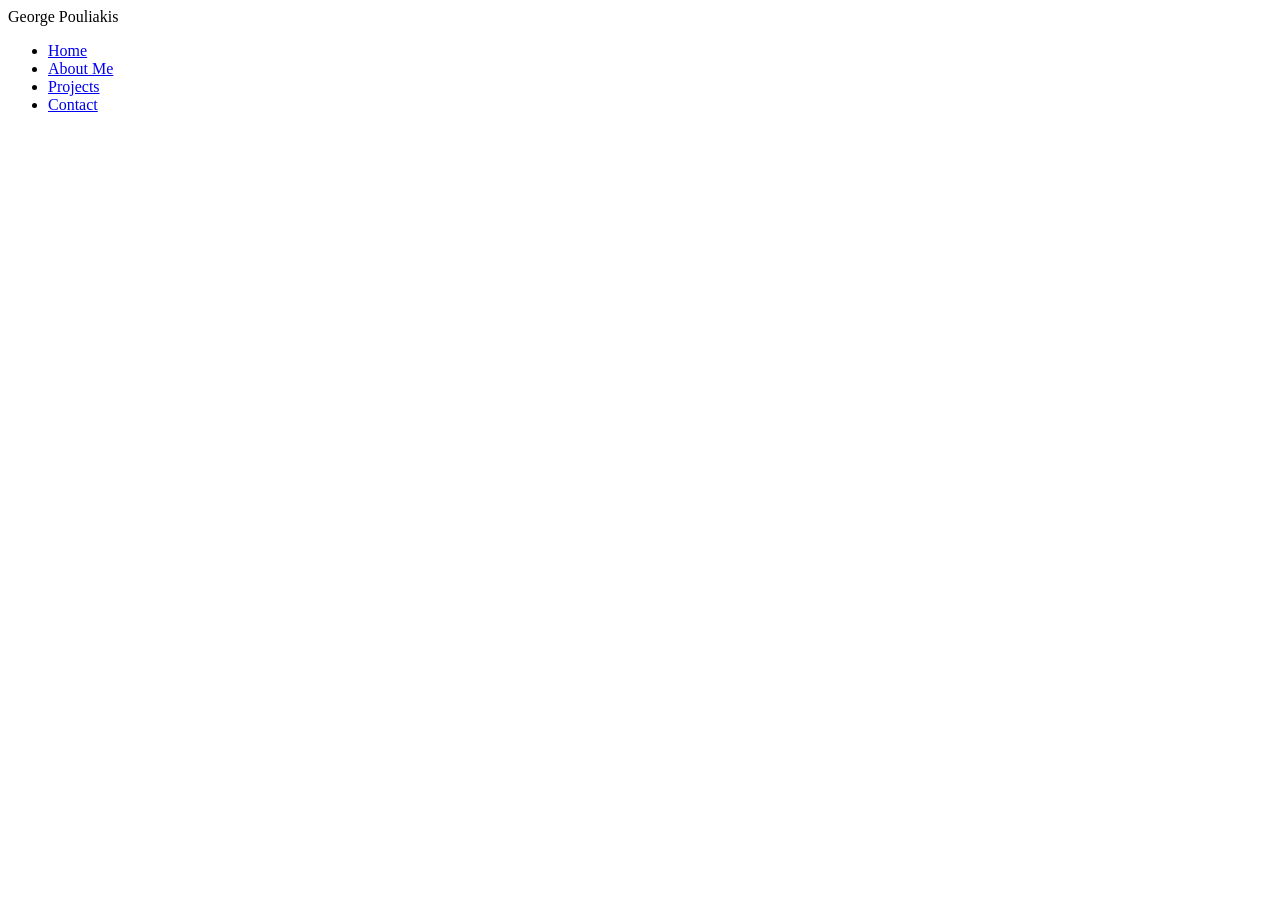
==== index.html @ e9a75c2d "Add files via upload" ====
<!doctype html>
<html lang="en">
  <head>
    <meta charset="UTF-8" />
    <meta name="viewport" content="width=device-width, initial-scale=1.0" />
    <link rel="stylesheet" href="style.css" />
    <title>Document</title>
  </head>
  <body>
    <!-- header -->
    <div class="header">
      <div class="left-header">George Pouliakis</div>
      <div class="right-header">
        <ul>
          <li><a href="#">Home</a></li>
          <li><a href="#">About Me</a></li>
          <li><a href="#">Projects</a></li>
          <li><a href="#">Contact</a></li>
        </ul>
      </div>
    </div>

    <!-- Hero -->
    <div class="hero"></div>

    <!-- footer -->
  </body>
</html>
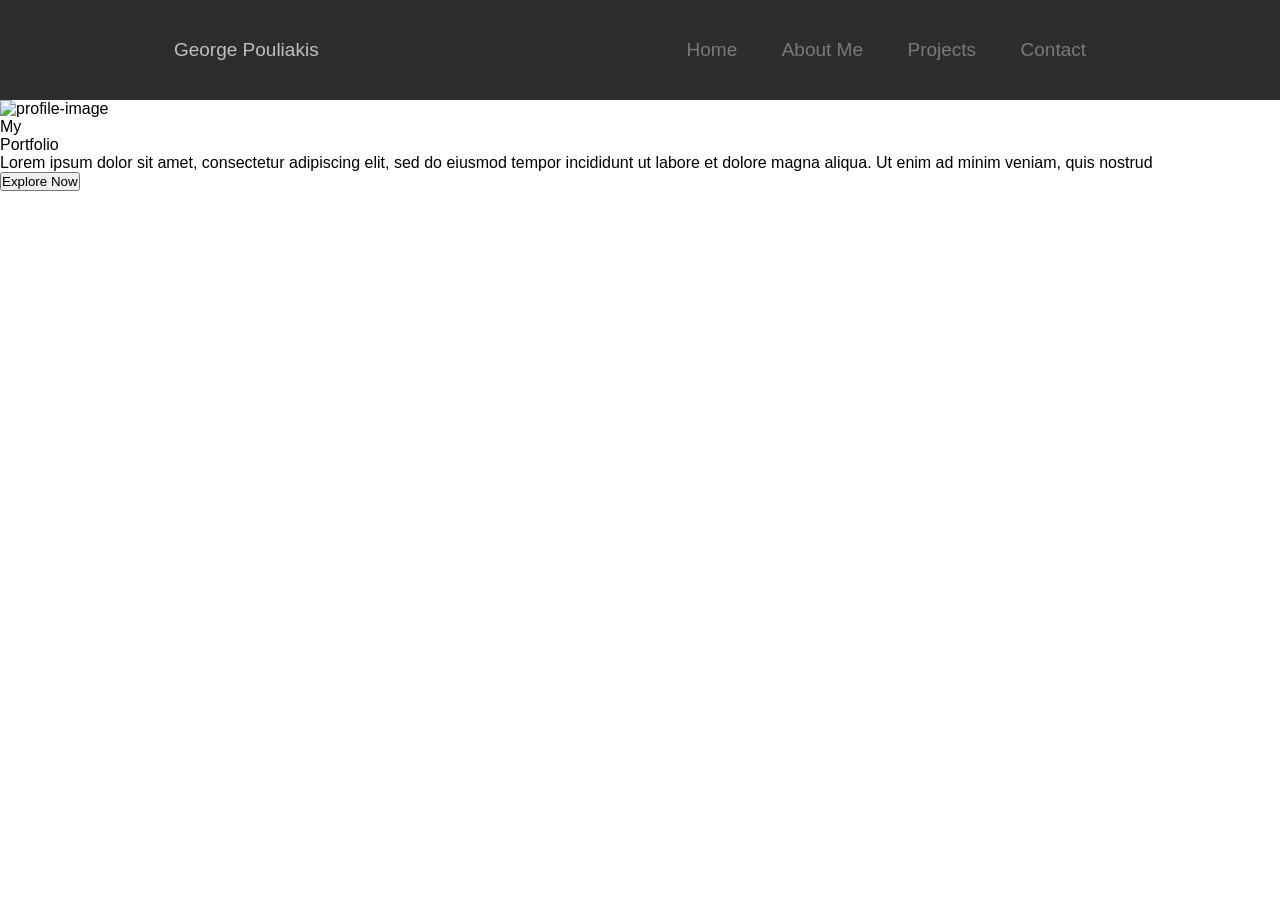
==== commit 36b9d689: "Hero section" ====
--- a/index.html
+++ b/index.html
@@ -6,6 +6,7 @@
     <link rel="stylesheet" href="style.css" />
     <title>Document</title>
   </head>
+
   <body>
     <!-- header -->
     <div class="header">
@@ -21,7 +22,28 @@
     </div>
 
     <!-- Hero -->
-    <div class="hero"></div>
+    <div class="hero">
+      <div class="profile-image">
+        <img src="profile-image.jpg" alt="profile-image" />
+      </div>
+
+      <div class="info-container">
+        <div class="informations">
+          <p id="info-1">
+            My <br />
+            Portfolio
+          </p>
+          <p id="info-2">
+            Lorem ipsum dolor sit amet, consectetur adipiscing elit, sed do
+            eiusmod tempor incididunt ut labore et dolore magna aliqua. Ut enim
+            ad minim veniam, quis nostrud
+          </p>
+          <div class="explore-btn">
+            <button id="button-1">Explore Now</button>
+          </div>
+        </div>
+      </div>
+    </div>
 
     <!-- footer -->
   </body>
--- a/style.css
+++ b/style.css
@@ -0,0 +1,39 @@
+body {
+  font-family: "Inter", sans-serif;
+  font-style: normal;
+  font-weight: 5 00;
+}
+* {
+  margin: 0;
+  padding: 0;
+}
+.header {
+  height: 100px;
+  background-color: #2d2d2d;
+  display: flex;
+  justify-content: space-around;
+  align-items: center;
+}
+
+.left-header {
+  font-size: 19px;
+  color: #c0c0c0;
+}
+
+li {
+  list-style-type: none;
+  display: inline-block;
+  margin: 0 10px;
+  padding: 10px;
+  font-size: 19px;
+  cursor: pointer;
+}
+
+li a {
+  color: #7a7a7a;
+  text-decoration: none;
+}
+
+li:hover a {
+  color: white;
+}
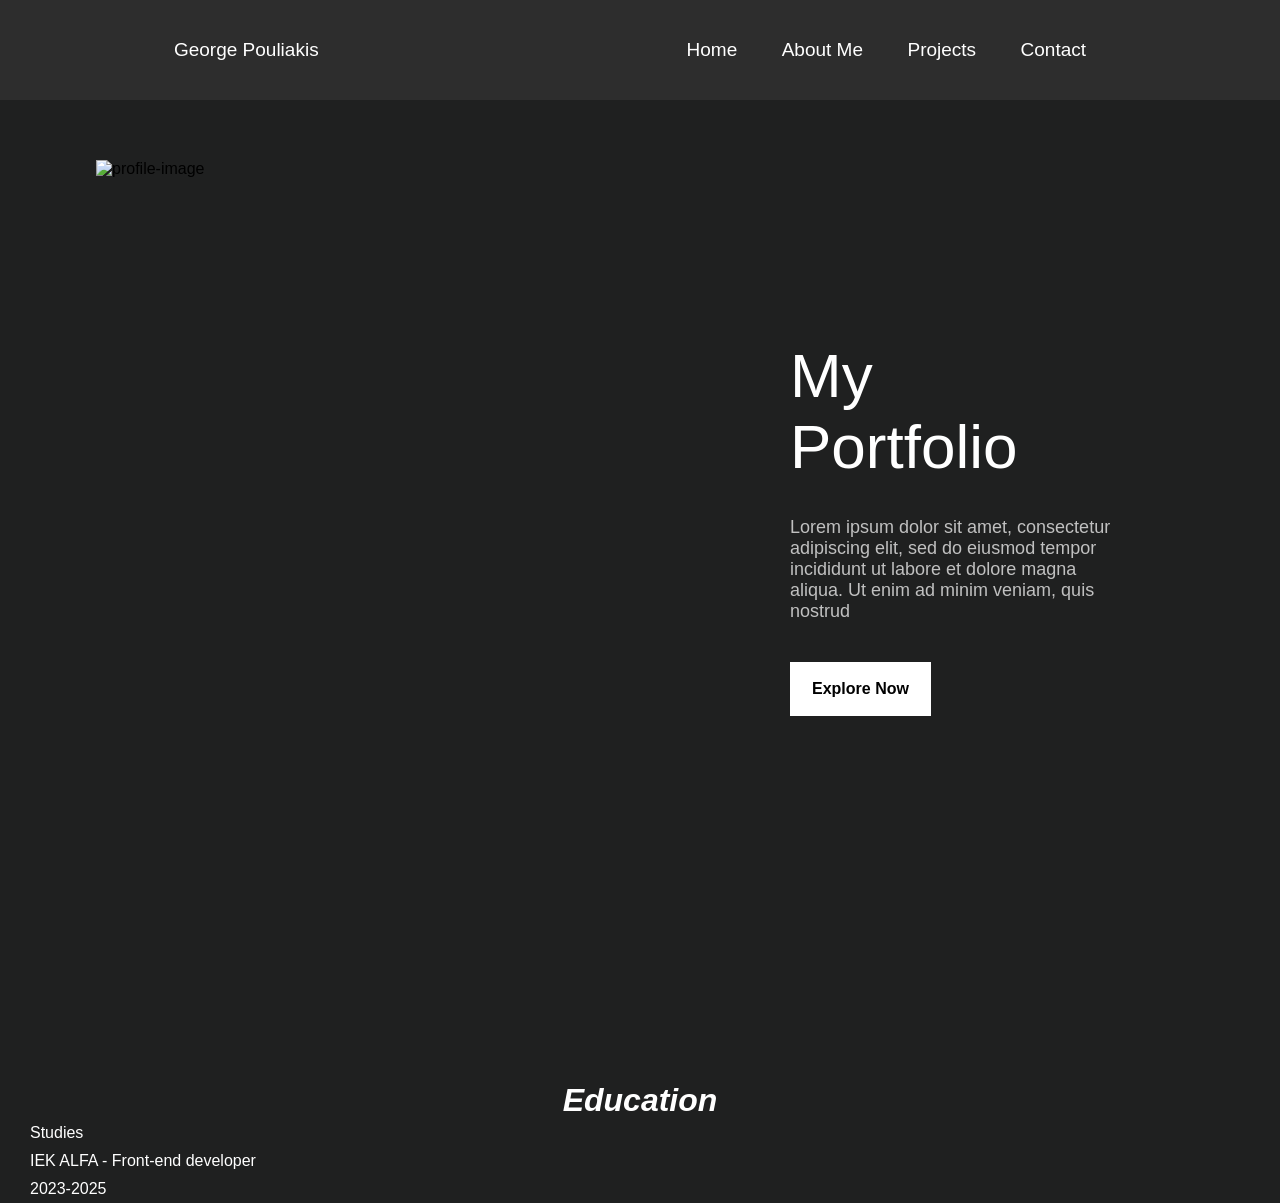
==== commit 535420cb: "Add files via upload" ====
--- a/index.html
+++ b/index.html
@@ -24,7 +24,7 @@
     <!-- Hero -->
     <div class="hero">
       <div class="profile-image">
-        <img src="profile-image.jpg" alt="profile-image" />
+        <img src="download.jpg" alt="profile-image" />
       </div>
 
       <div class="info-container">
@@ -45,6 +45,16 @@
       </div>
     </div>
 
+    <!-- 1st section -->
+     <div class="education-container">
+        <h2>Education</h2>
+     </div>
+     <div class="education-info">
+        <p>Studies</p>
+        <p>IEK ALFA - Front-end developer</p>
+        <p>2023-2025</p>
+     </div>
+
     <!-- footer -->
   </body>
 </html>
--- a/style.css
+++ b/style.css
@@ -2,6 +2,7 @@
   font-family: "Inter", sans-serif;
   font-style: normal;
   font-weight: 5 00;
+  background-color:  #1f2020;;
 }
 * {
   margin: 0;
@@ -17,7 +18,7 @@
 
 .left-header {
   font-size: 19px;
-  color: #c0c0c0;
+  color: white;
 }
 
 li {
@@ -30,10 +31,94 @@
 }
 
 li a {
-  color: #7a7a7a;
+  color: white;
   text-decoration: none;
 }
 
 li:hover a {
+  color: lightblue;
+}
+
+.hero {
+  height: 89.1vh;
+  background-color: #1f2020;
+  display: grid;
+  grid-template-columns: 50% 50%;
+  margin-top: 40px;
+}
+
+.profile-image {
+  width: 70%;
+  height: 780px;
+  display: flex;
+  align-items: center;
+  justify-content: center;
+  margin-top: 20px;
+  margin-left: 15%;
+}
+
+.profile-image img {
+  width: 100%;
+  height: 100%;
+  object-fit: auto;
+}
+
+.info-container {
+  display: flex;
+  flex-direction: column;
+  align-items: flex-start;
+  background-color: #1f2020;
+  padding: 20px 150px;
+}
+
+.informations {
+  margin-top: 180px;
+}
+#info-1 {
+  font-size: 62px;
   color: white;
 }
+
+#info-2 {
+  font-size: 18px;
+  margin-top: 35px;
+  color: #c0c0c0;
+}
+
+.explore-btn {
+  margin-top: 40px;
+}
+
+#button-1 {
+  font-size: 16px;
+  font-weight: 600;
+  padding: 16px 20px;
+  cursor: pointer;
+  border: 2px solid white;
+  background-color: white;
+}
+#button-1:hover{
+  background-color: lightblue;
+  color: black;
+  border: 2px solid lightblue;
+}
+
+
+.education-container{
+  margin-top: 140px;
+}
+
+.education-container>h2{
+  text-align: center;
+  color: white;
+  font-family: "Inter", sans-serif;
+  font-size: 32px;
+  font-style: italic;
+  font-weight: 900;
+}
+
+.education-info>p{
+  padding: 10px 30px;
+  line-height: 0.5;
+  color: white;
+}
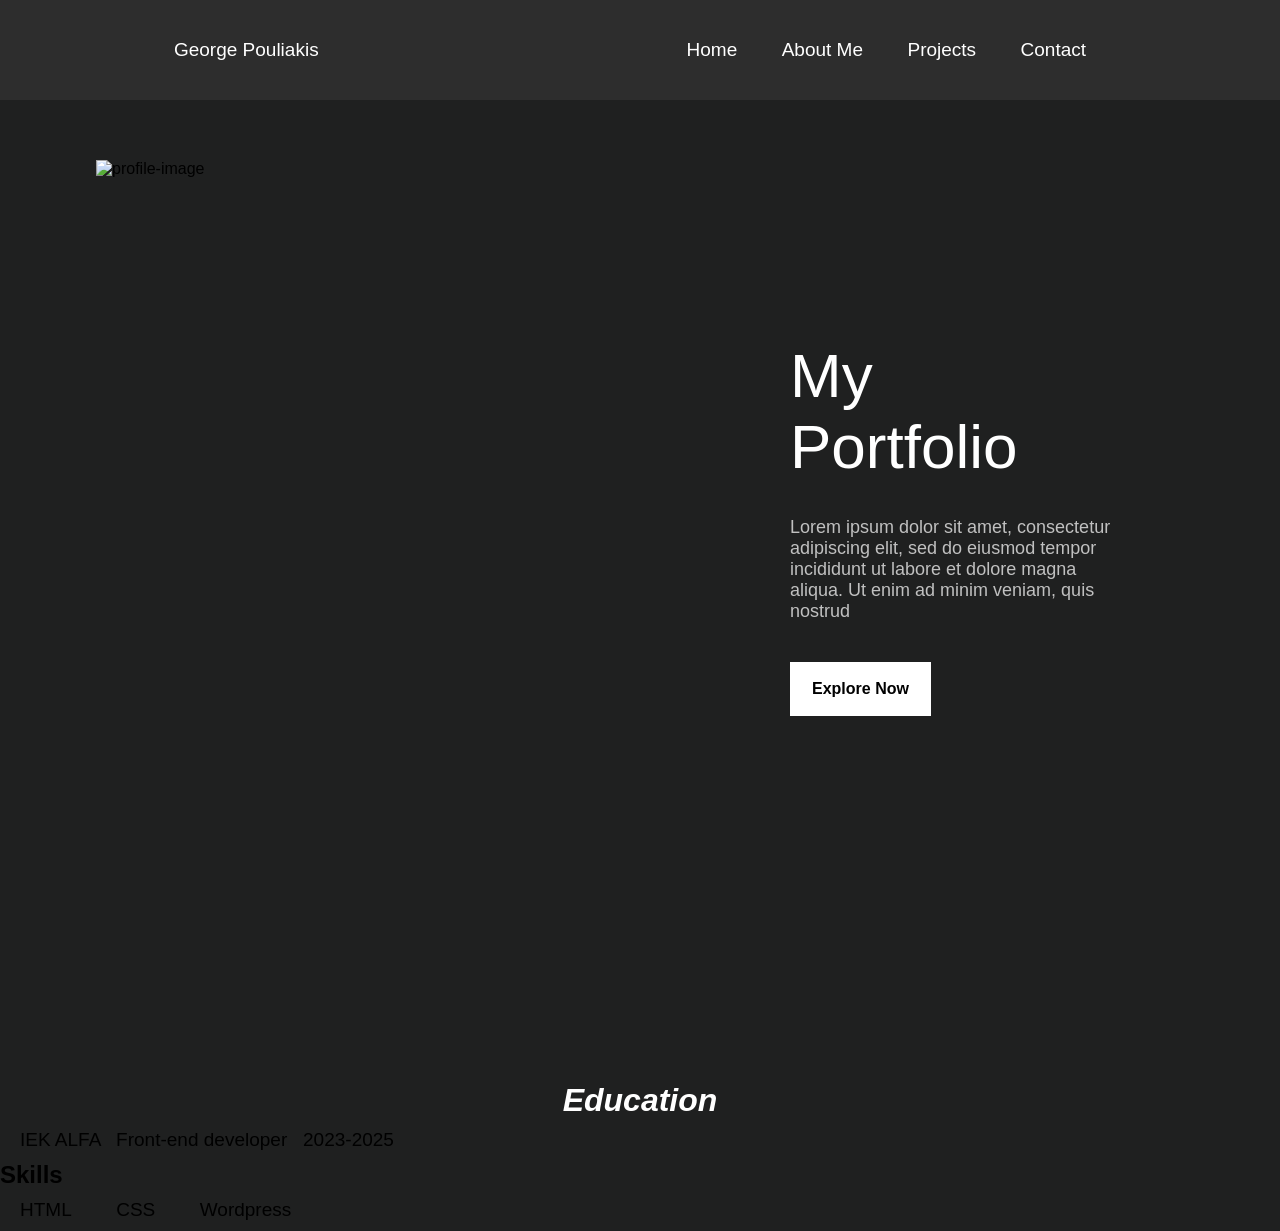
==== commit 271fa50b: "Add files via upload" ====
--- a/index.html
+++ b/index.html
@@ -46,15 +46,28 @@
     </div>
 
     <!-- 1st section -->
-     <div class="education-container">
-        <h2>Education</h2>
-     </div>
-     <div class="education-info">
-        <p>Studies</p>
-        <p>IEK ALFA - Front-end developer</p>
-        <p>2023-2025</p>
-     </div>
+     <div class="background-profile">
+      <div class="education-container">
+          <h2>Education</h2>
+          <div class="education-info">
+            <ul>
+              <li id="studies">IEK ALFA &nbsp; Front-end developer &nbsp; 2023-2025</li>
+            </ul>
+          </div>
+      </div>
+      <div class="skills-container">
+          <h2>Skills</h2>
+          <div class="skills-info">
+            <ul>
+              <li id="skills">HTML</li>
+              <li id="skills">CSS</li>
+              <li id="skills">Wordpress</li>
+            </ul>
+          </div>
+      </div>
+    </div>
 
     <!-- footer -->
+     <div class="footer"></div>
   </body>
 </html>
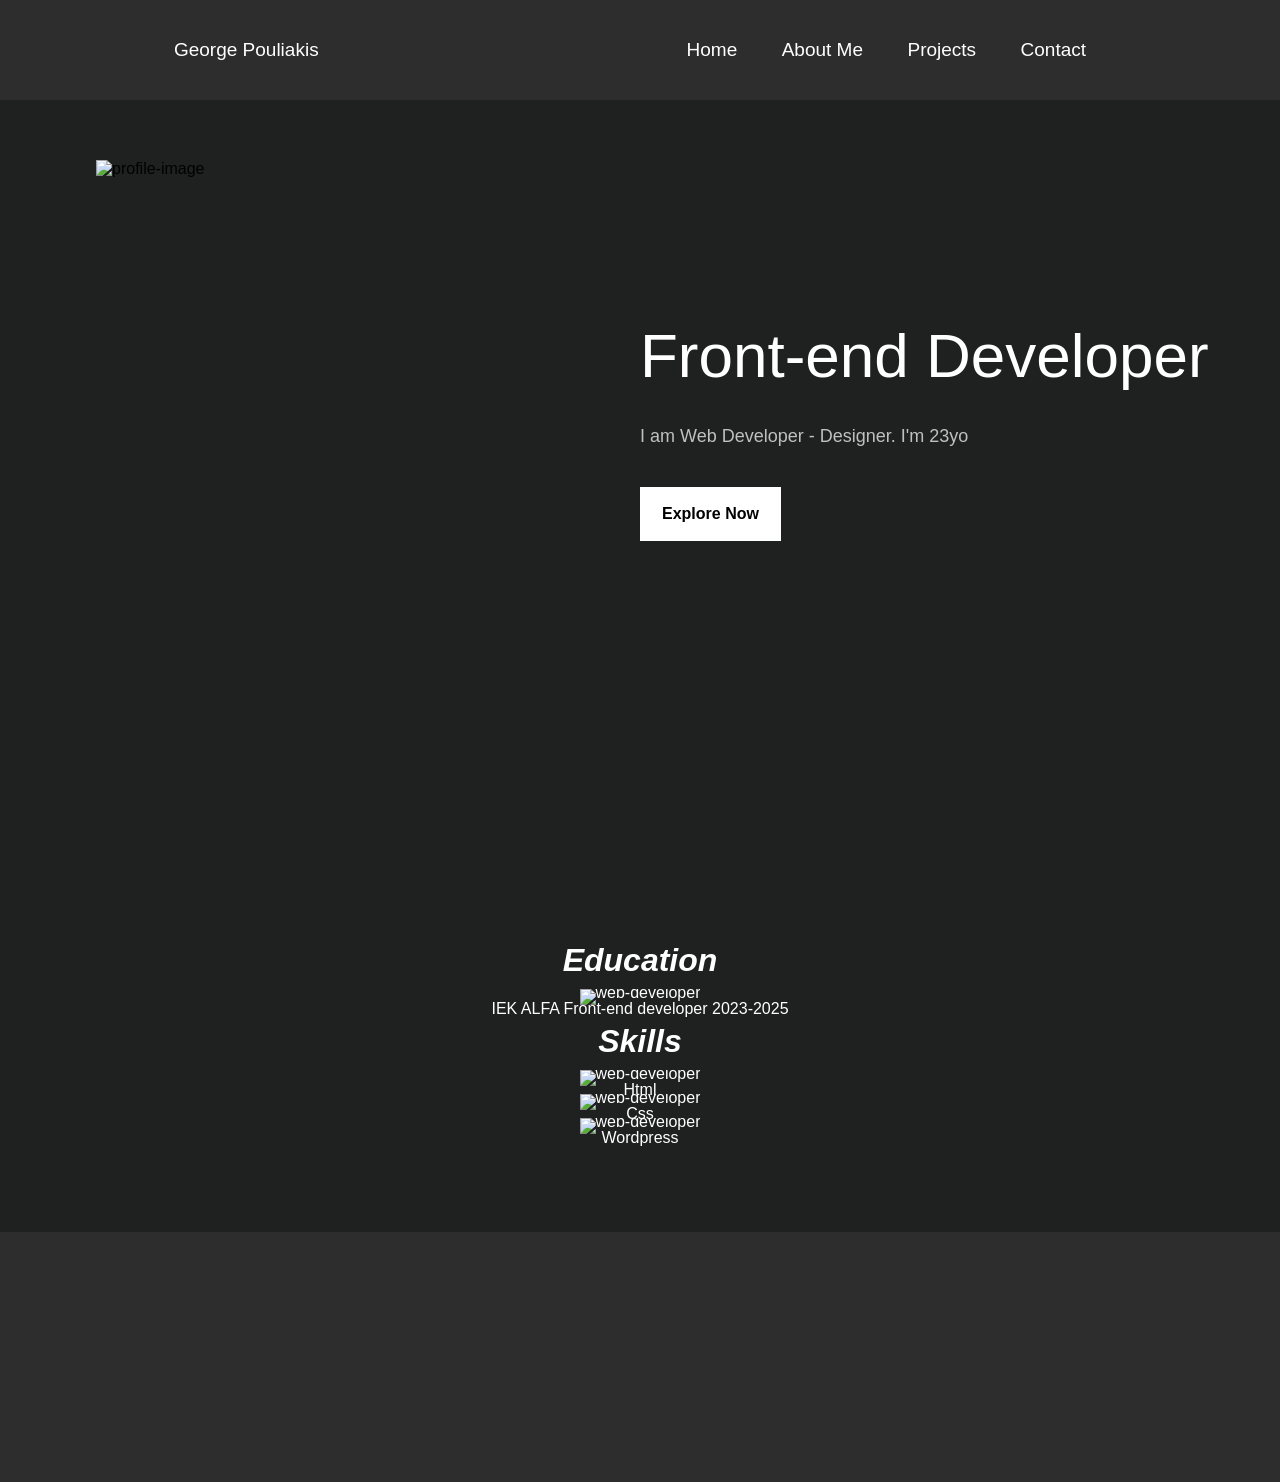
==== commit 1b3c5f65: "Add files via upload" ====
--- a/index.html
+++ b/index.html
@@ -24,48 +24,48 @@
     <!-- Hero -->
     <div class="hero">
       <div class="profile-image">
-        <img src="download.jpg" alt="profile-image" />
+        <img src="/images/download.jpg" alt="profile-image" />
       </div>
-
-      <div class="info-container">
         <div class="informations">
           <p id="info-1">
-            My <br />
-            Portfolio
+            Front-end Developer
           </p>
           <p id="info-2">
-            Lorem ipsum dolor sit amet, consectetur adipiscing elit, sed do
-            eiusmod tempor incididunt ut labore et dolore magna aliqua. Ut enim
-            ad minim veniam, quis nostrud
+             I am Web Developer - Designer. I'm 23yo  
           </p>
           <div class="explore-btn">
             <button id="button-1">Explore Now</button>
           </div>
         </div>
-      </div>
+        
+
     </div>
 
     <!-- 1st section -->
-     <div class="background-profile">
       <div class="education-container">
           <h2>Education</h2>
           <div class="education-info">
-            <ul>
-              <li id="studies">IEK ALFA &nbsp; Front-end developer &nbsp; 2023-2025</li>
-            </ul>
+            <img src="laptop-with-program-code-isometric-icon-software-development-programming-applications-dark-neon_39422-971.jpg" alt="web-developer">
+            <p>IEK ALFA Front-end developer 2023-2025</p>
           </div>
       </div>
       <div class="skills-container">
           <h2>Skills</h2>
           <div class="skills-info">
-            <ul>
-              <li id="skills">HTML</li>
-              <li id="skills">CSS</li>
-              <li id="skills">Wordpress</li>
-            </ul>
+            <div>
+              <img class="skills-image" src="/images/html.jpg" alt="web-developer">
+              <p class="skills-par">Html</p>
+            </div>
+            <div>
+              <img class="skills-image" src="/images/css.png" alt="web-developer">
+              <p class="skills-par">Css</p>
+            </div>
+            <div>
+              <img class="skills-image" src="/images/wordpress.jpg" alt="web-developer">
+              <p class="skills-par">Wordpress</p>
+            </div>
           </div>
       </div>
-    </div>
 
     <!-- footer -->
      <div class="footer"></div>
--- a/style.css
+++ b/style.css
@@ -103,11 +103,14 @@
   border: 2px solid lightblue;
 }
 
-
-.education-container{
+/* Education container grid */
+.background-profile{
+  display: grid;
+  grid-template-columns:50% 50%;
   margin-top: 140px;
 }
 
+/* Education*/
 .education-container>h2{
   text-align: center;
   color: white;
@@ -116,9 +119,41 @@
   font-style: italic;
   font-weight: 900;
 }
-
-.education-info>p{
+/* List decoration */
+.education-info{
   padding: 10px 30px;
   line-height: 0.5;
   color: white;
+  text-align: center;
+}
+#studies{
+  cursor: auto;
+}
+
+/* Skills*/
+.skills-container>h2{
+  text-align: center;
+  color: white;
+  font-family: "Inter", sans-serif;
+  font-size: 32px;
+  font-style: italic;
+  font-weight: 900;
+}
+/* List decoration */
+.skills-info{
+  padding: 10px 30px;
+  line-height: 0.5;
+  color: white;
+  text-align: center;
+}
+
+#skills{
+  cursor: auto;
+}
+
+.footer{
+  width: 100%;
+  height: 250px;
+  background-color: #2d2d2d;
+  margin-top: 80px;
 }
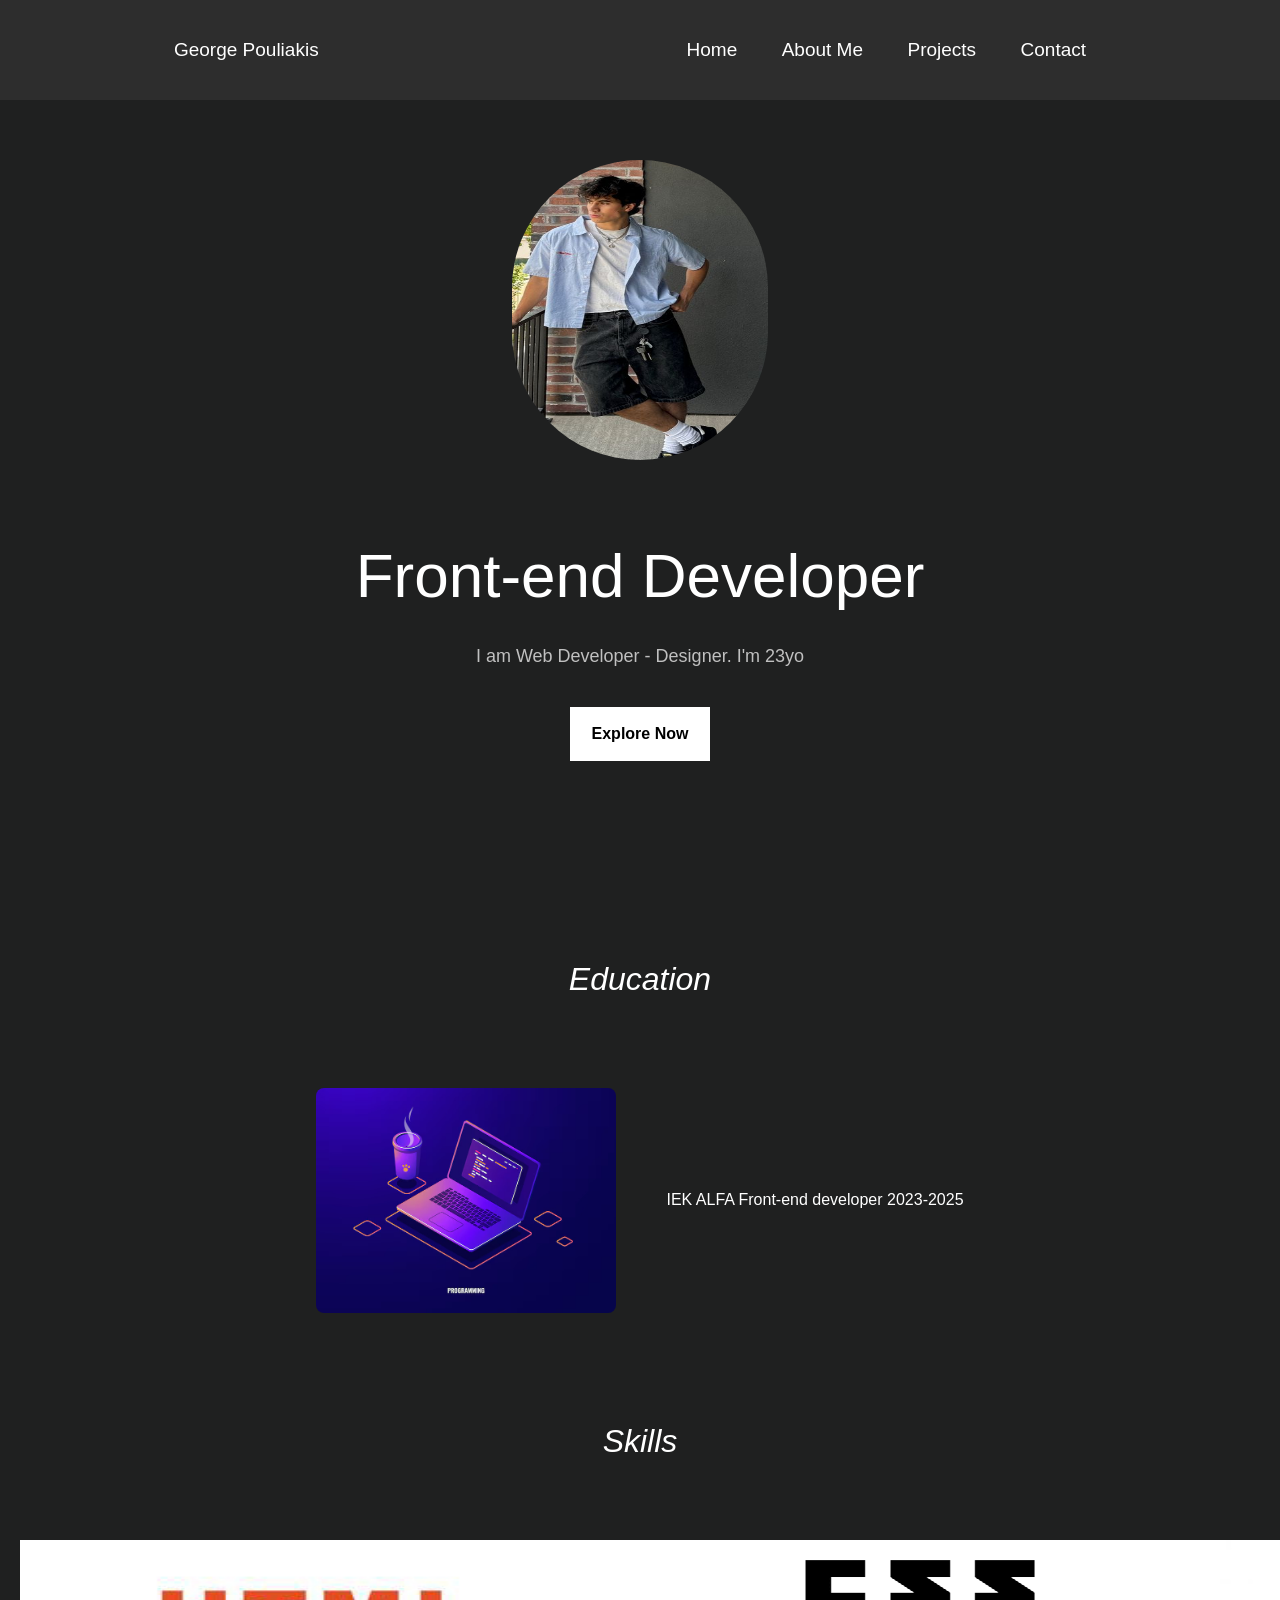
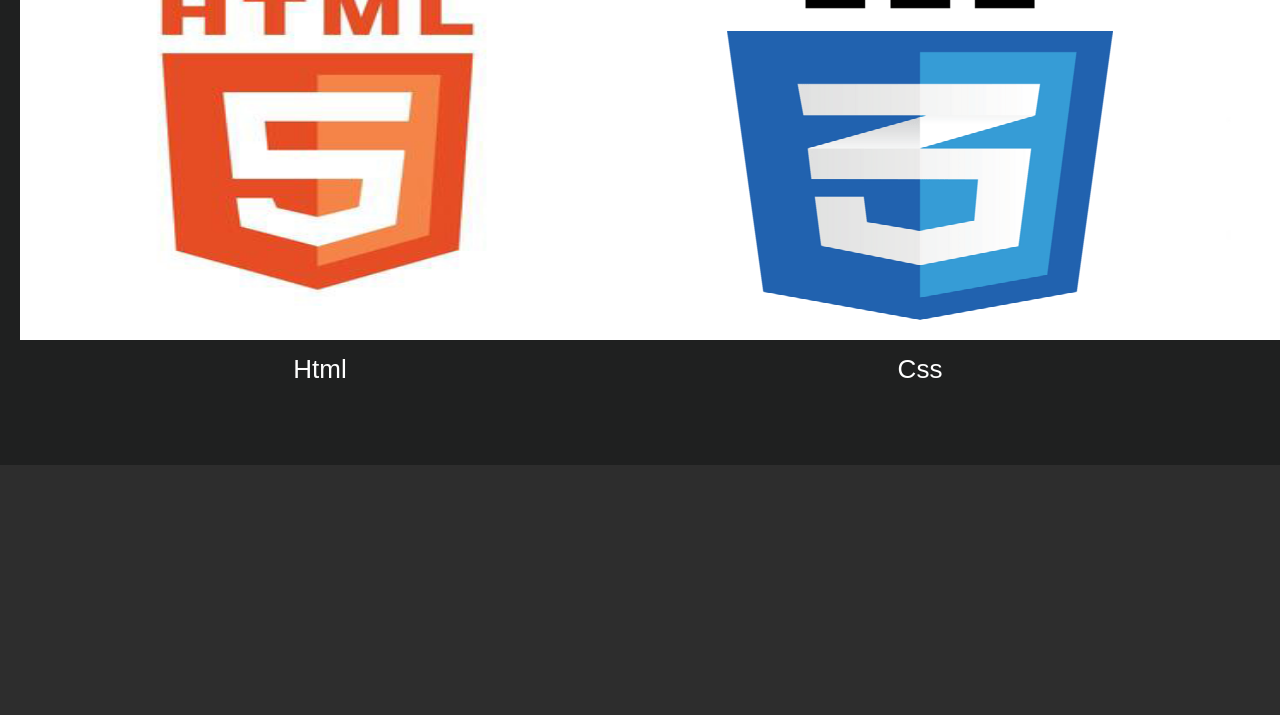
==== commit 84ce4f3a: "Add files via upload" ====
--- a/index.html
+++ b/index.html
@@ -45,7 +45,7 @@
       <div class="education-container">
           <h2>Education</h2>
           <div class="education-info">
-            <img src="laptop-with-program-code-isometric-icon-software-development-programming-applications-dark-neon_39422-971.jpg" alt="web-developer">
+            <img src="/images/web-development.jpg" alt="web-developer">
             <p>IEK ALFA Front-end developer 2023-2025</p>
           </div>
       </div>
--- a/style.css
+++ b/style.css
@@ -39,40 +39,37 @@
   color: lightblue;
 }
 
+/* Hero image */
 .hero {
-  height: 89.1vh;
+  height: 80.1vh;
   background-color: #1f2020;
-  display: grid;
-  grid-template-columns: 50% 50%;
+  display: flex;
+  flex-direction: column;
   margin-top: 40px;
 }
 
 .profile-image {
-  width: 70%;
-  height: 780px;
+  width: 100%;
+  height: 300px;
   display: flex;
   align-items: center;
   justify-content: center;
   margin-top: 20px;
-  margin-left: 15%;
+  border-radius: 180px;
 }
 
 .profile-image img {
-  width: 100%;
+  width: 20%;
   height: 100%;
   object-fit: auto;
-}
-
-.info-container {
-  display: flex;
-  flex-direction: column;
-  align-items: flex-start;
-  background-color: #1f2020;
-  padding: 20px 150px;
+  border-radius: 360px;
 }
 
 .informations {
-  margin-top: 180px;
+  display: flex;
+  flex-direction: column;
+  margin-top: 80px;
+  text-align: center;
 }
 #info-1 {
   font-size: 62px;
@@ -101,34 +98,41 @@
   background-color: lightblue;
   color: black;
   border: 2px solid lightblue;
-}
-
-/* Education container grid */
-.background-profile{
-  display: grid;
-  grid-template-columns:50% 50%;
-  margin-top: 140px;
-}
+} 
 
 /* Education*/
+.education-container{
+  margin-top: 100px;
+  margin-bottom: 100px;
+}
 .education-container>h2{
   text-align: center;
   color: white;
   font-family: "Inter", sans-serif;
   font-size: 32px;
   font-style: italic;
-  font-weight: 900;
+  font-weight: 200;
 }
-/* List decoration */
+/* plhrofories */
 .education-info{
+  display: flex;
+  flex-direction: row;
+  align-items: center;
+  justify-content: center;
   padding: 10px 30px;
   line-height: 0.5;
   color: white;
   text-align: center;
+  margin-top: 80px;
 }
-#studies{
-  cursor: auto;
+.education-info img{
+  width: 300px;
+  border-radius: 8px;
 }
+.education-info>p{
+  margin-left: 50px;
+}
+
 
 /* Skills*/
 .skills-container>h2{
@@ -137,19 +141,30 @@
   font-family: "Inter", sans-serif;
   font-size: 32px;
   font-style: italic;
-  font-weight: 900;
-}
-/* List decoration */
-.skills-info{
-  padding: 10px 30px;
-  line-height: 0.5;
-  color: white;
-  text-align: center;
+  font-weight: 200;
 }
 
-#skills{
-  cursor: auto;
+.skills-info{
+  display: grid;
+  grid-template-columns: 1fr 1fr 1fr;
+  gap: 0;
+  margin-top: 80px;
+  margin-left: 20px;
 }
+
+.skills-image{
+  width: 600px;
+  height: 400px;
+  object-fit: auto;
+}
+
+.skills-par{
+  text-align: center;
+  color: white;
+  font-size: 26px;
+  margin-top: 10px;
+}
+
 
 .footer{
   width: 100%;
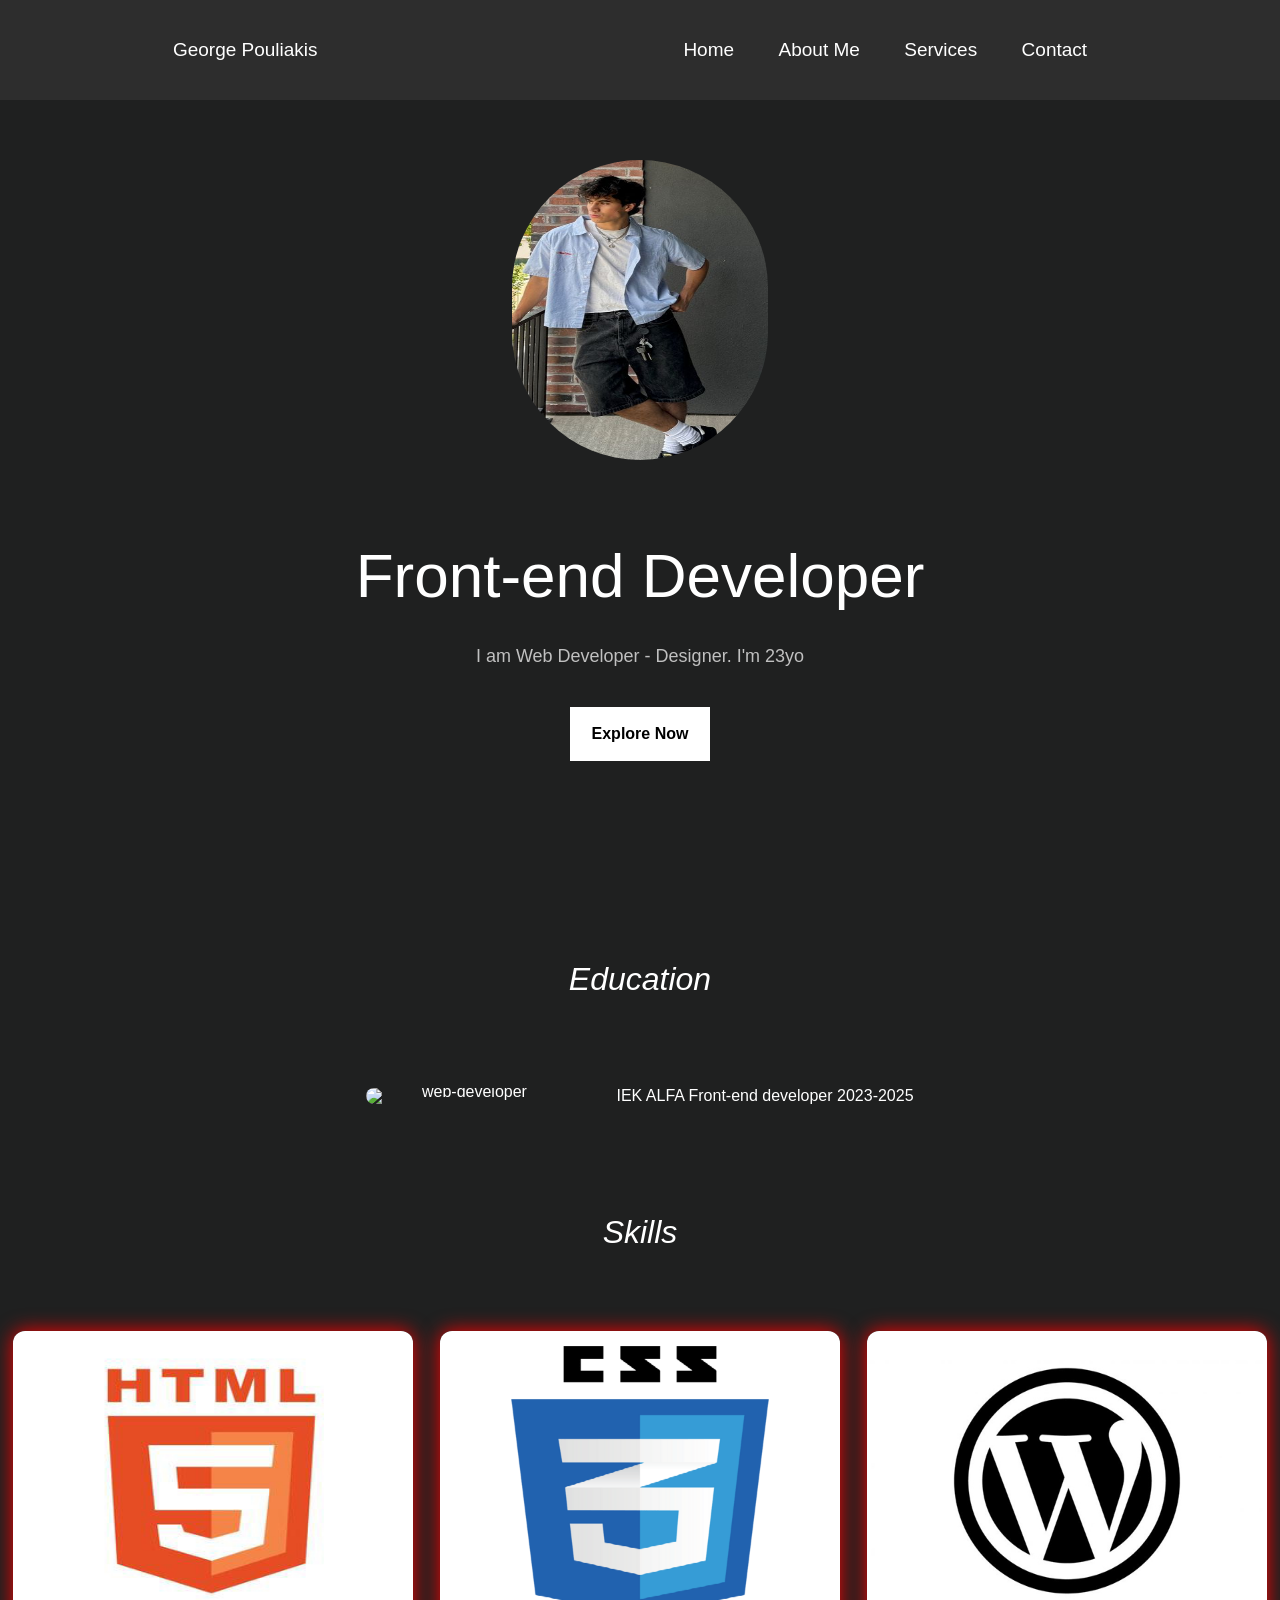
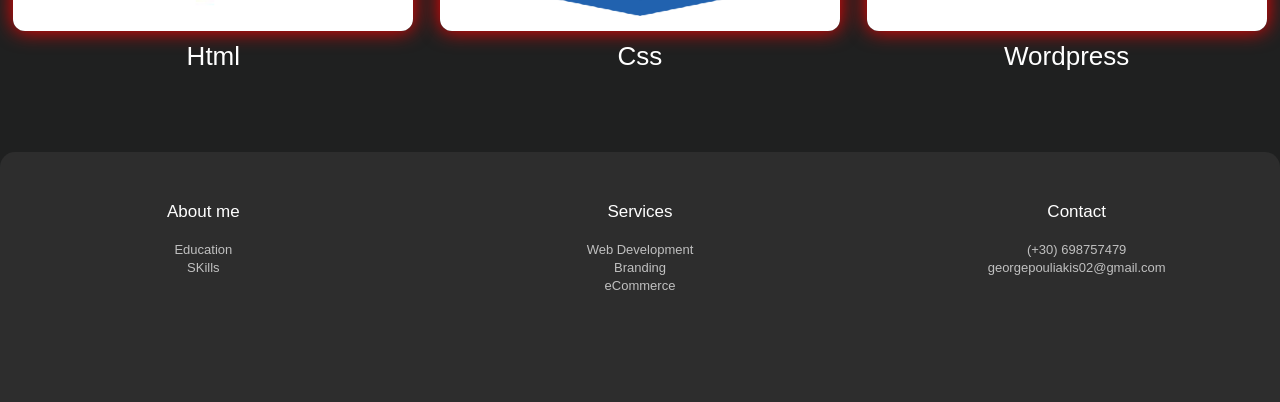
==== commit de78cdde: "Add files via upload" ====
--- a/index.html
+++ b/index.html
@@ -15,7 +15,7 @@
         <ul>
           <li><a href="#">Home</a></li>
           <li><a href="#">About Me</a></li>
-          <li><a href="#">Projects</a></li>
+          <li><a href="#">Services</a></li>
           <li><a href="#">Contact</a></li>
         </ul>
       </div>
@@ -45,22 +45,22 @@
       <div class="education-container">
           <h2>Education</h2>
           <div class="education-info">
-            <img src="/images/web-development.jpg" alt="web-developer">
+            <img src="/images/iek-alfa_c1782a94d6a533614ff26afd6a2787d5.jpg" alt="web-developer">
             <p>IEK ALFA Front-end developer 2023-2025</p>
           </div>
       </div>
       <div class="skills-container">
           <h2>Skills</h2>
           <div class="skills-info">
-            <div>
+            <div id="skills">
               <img class="skills-image" src="/images/html.jpg" alt="web-developer">
               <p class="skills-par">Html</p>
             </div>
-            <div>
+            <div id="skills">
               <img class="skills-image" src="/images/css.png" alt="web-developer">
               <p class="skills-par">Css</p>
             </div>
-            <div>
+            <div id="skills">
               <img class="skills-image" src="/images/wordpress.jpg" alt="web-developer">
               <p class="skills-par">Wordpress</p>
             </div>
@@ -68,6 +68,23 @@
       </div>
 
     <!-- footer -->
-     <div class="footer"></div>
+     <div class="footer">
+      <div class="footer-container">
+        <h5>About me</h5> <br>
+        <span><a href="#">Education</a></span> <br>
+        <span><a href="#">SKills</a></span>
+      </div>
+      <div class="footer-container">
+        <h5>Services</h5> <br>
+        <span><a href="#">Web Development</a></span> <br>
+        <span><a href="#">Branding</a></span> <br>
+        <span><a href="#">eCommerce</a></span> <br>
+      </div>
+      <div class="footer-container">
+        <h5>Contact</h5> <br>
+        <span><a href="tel:6987574979">(+30) 698757479</a></span> <br>
+        <span><a href="mailto:georgepouliakis02@gmail.com">georgepouliakis02@gmail.com</a></span> <br>
+      </div>
+     </div>
   </body>
 </html>
--- a/style.css
+++ b/style.css
@@ -126,8 +126,8 @@
   margin-top: 80px;
 }
 .education-info img{
-  width: 300px;
-  border-radius: 8px;
+  width: 200px;
+  border-radius: 20px;
 }
 .education-info>p{
   margin-left: 50px;
@@ -149,13 +149,25 @@
   grid-template-columns: 1fr 1fr 1fr;
   gap: 0;
   margin-top: 80px;
-  margin-left: 20px;
+}
+
+#skills{
+  display: flex;
+  flex-direction: column;
+  align-items: center;
+  justify-content: center;
 }
 
 .skills-image{
-  width: 600px;
-  height: 400px;
+  width: 400px;
+  height: 300px;
   object-fit: auto;
+  border-radius: 12px;
+  box-shadow: 0px 0px 20px red;
+}
+
+.skills-image:hover{
+  box-shadow: 0px 0px 12px blue !important;
 }
 
 .skills-par{
@@ -167,8 +179,34 @@
 
 
 .footer{
+  display: grid;
+  grid-template-columns: 1fr 1fr 1fr;
+  gap: 30px;
   width: 100%;
   height: 250px;
   background-color: #2d2d2d;
   margin-top: 80px;
+  border-radius: 15px 15px 0px 0px;
+}
+
+.footer-container{
+  width: 30;
+  text-align: center;
+  color: white;
+  margin-top: 50px;
+}
+
+.footer-container>h5{
+  font-weight: 300;
+  font-size: 17px
+}
+
+.footer-container a{
+  font-size: 13px;
+  color: #c0c0c0;
+  text-decoration: none;
+}
+
+.footer-container a:hover{
+  color: white;
 }
